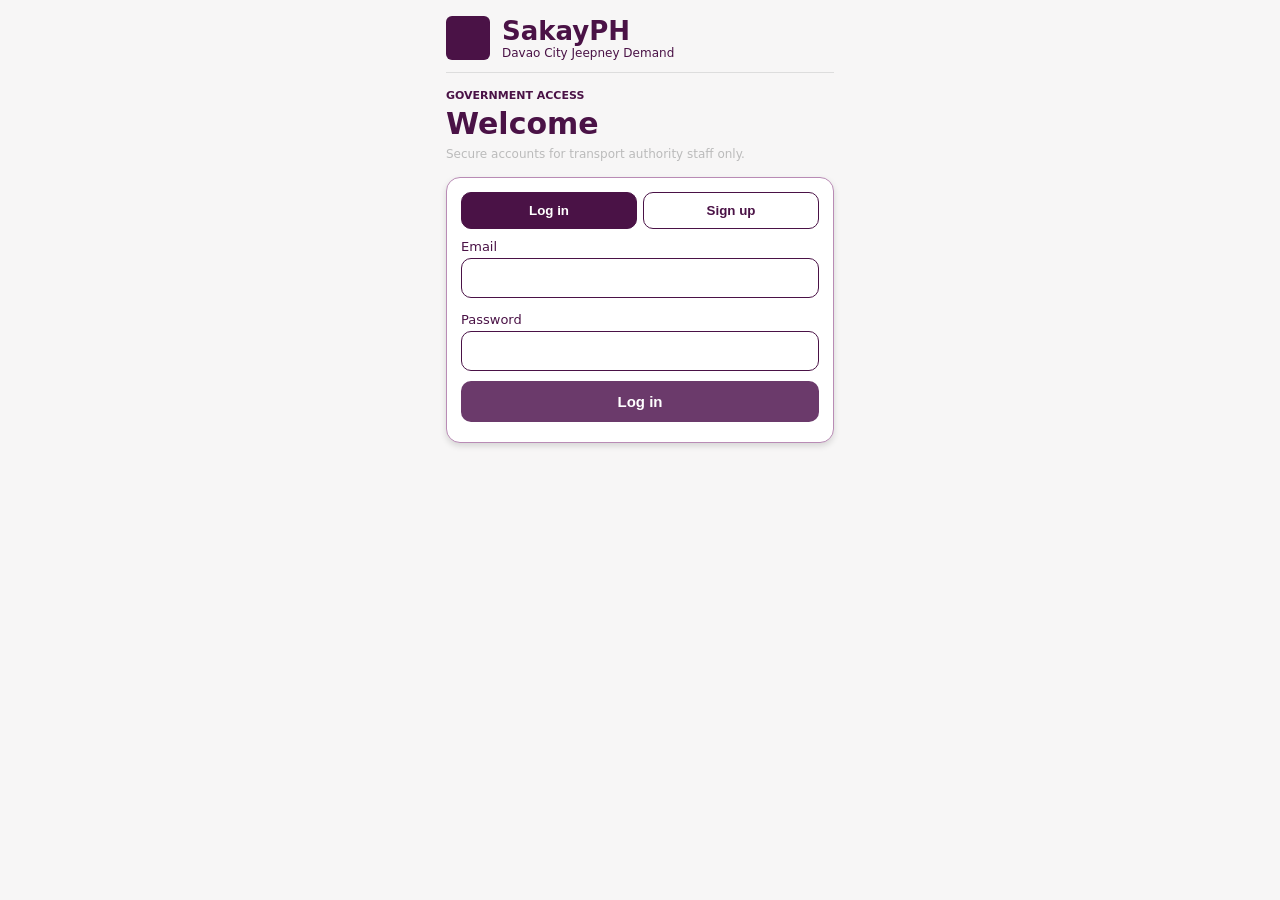
==== government/index.html @ 58566f7f "test 1" ====
<!DOCTYPE html>
<html lang="en">

<head>
 <meta charset="utf-8">
 <meta
         name="viewport"
         content="width=device-width,initial-scale=1"
 >

 <title>SakayPH Government</title>

 <link rel="stylesheet" href="../shared/base.css">
 <link rel="stylesheet" href="gov.css">
</head>

<body>

<div class="app">

 <div class="brand">

  <div class="logo-box">
   <!-- put <img src="logo.png"> here -->
  </div>

  <div>
   <h1>SakayPH</h1>
   <small>Davao City Jeepney Demand</small>
  </div>

 </div>

 <section id="auth">

  <div class="kicker">
   GOVERNMENT ACCESS
  </div>

  <h2 class="title">
   Welcome
  </h2>

  <p class="sub">
   Secure accounts for transport authority staff only.
  </p>

  <div class="card">

   <div class="tabs">
    <button
            id="tLogin"
            class="on"
    >
     Log in
    </button>

    <button id="tSign">
     Sign up
    </button>
   </div>

   <div
           id="signOnly"
           class="hidden"
   >
    <label>Full name</label>
    <input id="name">

    <label>Office / Agency</label>
    <input
            id="office"
            value="CTTMO Davao City"
    >
   </div>

   <label>Email</label>

   <input
           id="email"
           type="email"
   >

   <label>Password</label>

   <input
           id="pass"
           type="password"
   >

   <button
           class="btn"
           id="go"
   >
    Log in
   </button>

   <div
           class="note"
           id="aerr"
           style="color:#c00"
   ></div>

  </div>

 </section>

 <section
         id="dash"
         class="hidden"
 >

  <div class="kicker">
   DAVAO CITY - JEEPNEY ROUTES
  </div>

  <h2 class="title">
   Government Dashboard
  </h2>

  <p class="sub">
   Route Demand, commuter interest and confirmed boardings.
  </p>

  <div class="card">

   <h3>
    City Transport &amp; Traffic Management Office
   </h3>

   <div class="who">

    <select id="city">
     <option>Davao City (Pilot)</option>
    </select>

    <span class="pill">
                        Near-real-time
                    </span>

   </div>

   <p
           class="sub"
           id="meta"
           style="margin:8px 0 0"
   ></p>

  </div>

  <div class="grid">

   <div class="card stat">

                    <span>
                        Total Searches Today
                    </span>

    <b id="sTotal">0</b>

    <small>
     All 5 pilot routes combined
    </small>

   </div>

   <div class="card stat">

                    <span>
                        Red-Alert Routes
                    </span>

    <b id="sRed">0</b>

    <small id="sRedN"></small>

   </div>

   <div class="card stat">

                    <span>
                        Busiest Route [10 MIN]
                    </span>

    <b
            id="sBusy"
            style="font-size:22px"
    >
     -
    </b>

    <small id="sBusyN"></small>

   </div>

   <div class="card stat">

                    <span>
                        Confirmed Boardings
                    </span>

    <b id="sBoard">0</b>

    <small>
     One-Tap confirmations
    </small>

   </div>

  </div>

  <div class="card">

   <h3>
    Route Demand
    <span class="pill gray">
                        LIVE 10-MINUTE
                    </span>
   </h3>

   <table>

    <thead>
    <tr>
     <th>ROUTE</th>
     <th>SEARCHES (10 MIN)</th>
     <th>DEMAND ALERT</th>
     <th>THIS HOUR</th>
    </tr>
    </thead>

    <tbody id="rows"></tbody>

   </table>

  </div>

  <div class="card">

   <label>ROUTE</label>

   <select id="fRoute"></select>

   <label>TIME OF DAY</label>

   <select id="fTime">

    <option value="8-20">
     All Day (8 AM - 8 PM)
    </option>

    <option value="8-12">
     Morning (8 AM - 12 PM)
    </option>

    <option value="12-17">
     Afternoon (12 - 5 PM)
    </option>

    <option value="17-20">
     Evening (5 - 8 PM)
    </option>

   </select>

   <p
           class="note"
           style="text-align:left;font-weight:400"
   >
    Filters apply to the searches-per-hour chart
   </p>

  </div>

  <div class="card">

   <h3 id="cTitle">
    Searches per hour
   </h3>

   <div id="chart"></div>

  </div>

  <button
          class="btn ghost"
          id="demo"
  >
   Load demo data
  </button>

  <button
          class="btn ghost"
          id="clear"
          style="margin-top:8px"
  >
   Clear data
  </button>

  <button
          class="btn"
          id="out"
          style="margin-top:8px"
  >
   Log out
  </button>

 </section>

</div>

<script src="../shared/data.js"></script>
<script src="gov.js"></script>

</body>

</html>
---- shared/base.css ----
:root{--p:#4a1246;--p2:#6b3a6b;--line:#b98bb5;--bg:#f7f6f6;--red:#ff4040;--amb:#e0a96d;--grn:#4caf50}
*{box-sizing:border-box}body{margin:0;background:var(--bg);font-family:Inter,system-ui,sans-serif;color:var(--p);display:flex;justify-content:center}
.app{width:100%;max-width:420px;padding:16px}
.brand{display:flex;gap:12px;align-items:center;padding-bottom:12px;border-bottom:1px solid #ddd}
.logo-box{width:44px;height:44px;border-radius:6px;background:var(--p);flex:none;overflow:hidden}
.logo-box img{width:100%;height:100%;object-fit:cover}
.brand h1{margin:0;font-size:26px}.brand small{display:block;font-size:12px}
.kicker{font-size:11px;font-weight:700;margin:16px 0 4px}
h2.title{margin:0;font-size:30px;font-weight:800}.sub{color:#bbb;font-size:12px;margin:6px 0 16px}
.card{background:#fff;border:1px solid var(--line);border-radius:14px;box-shadow:0 3px 6px #0002;padding:14px;margin-bottom:16px}
.card h3{margin:0 0 8px;font-size:18px}
input,select{width:100%;padding:11px;border:1px solid var(--p);border-radius:10px;font:inherit;font-size:14px;font-weight:600;color:var(--p);background:#fff;margin-bottom:10px}
label{font-size:13px;display:block;margin:4px 0}
.btn{width:100%;padding:12px;border:0;border-radius:10px;background:var(--p2);color:#fff;font-weight:700;font-size:15px;cursor:pointer}
.btn.ghost{background:#c0b6c5;color:var(--p)}.btn:disabled{opacity:.6}
.note{font-size:11px;text-align:center;font-weight:700;margin:6px 0}
.hidden{display:none!important}
---- government/gov.css ----
.tabs {
    display: flex;
    gap: 6px;
    margin-bottom: 10px;
}

.tabs button {
    flex: 1;
    padding: 10px;
    border: 1px solid var(--p);
    border-radius: 10px;
    background: #fff;
    color: var(--p);
    font-weight: 700;
    cursor: pointer;
}

.tabs .on {
    background: var(--p);
    color: #fff;
}

.who {
    display: flex;
    gap: 8px;
    align-items: center;
}

.who select {
    margin: 0;
}

.pill {
    background: var(--grn);
    color: #fff;
    border-radius: 99px;
    padding: 4px 10px;
    font-size: 11px;
    white-space: nowrap;
}

.pill.gray {
    background: #ddd;
    color: var(--p);
    float: right;
}

.grid {
    display: grid;
    grid-template-columns: 1fr 1fr;
    gap: 12px;
    margin-bottom: 16px;
}

.grid .card {
    margin: 0;
}

.stat span {
    font-size: 12px;
    font-weight: 700;
    display: block;
    color: #555;
}

.stat b {
    font-size: 34px;
    color: #888;
    display: block;
}

.stat small {
    font-size: 10px;
    color: #999;
}

table {
    width: 100%;
    border-collapse: collapse;
    font-size: 12px;
}

th {
    font-size: 10px;
    color: var(--p2);
    padding: 6px 2px;
}

td {
    padding: 9px 2px;
    border-top: 1px solid #eee;
    text-align: center;
}

td:first-child {
    text-align: left;
    font-weight: 700;
}

.tag {
    color: #fff;
    border-radius: 99px;
    padding: 3px 8px;
    font-size: 10px;
    font-weight: 700;
    white-space: nowrap;
}

.tag.High {
    background: var(--red);
}

.tag.Moderate {
    background: var(--amb);
}

.tag.Low {
    background: var(--grn);
}

#chart {
    display: flex;
    align-items: flex-end;
    gap: 3px;
    height: 200px;
    border-bottom: 1px solid #ccc;
    margin-bottom: 24px;
    padding-top: 16px;
}

#chart div {
    flex: 1;
    background: var(--p2);
    position: relative;
    border-radius: 3px 3px 0 0;
    min-height: 2px;
}

#chart i {
    position: absolute;
    top: -14px;
    width: 100%;
    text-align: center;
    font-size: 9px;
    font-style: normal;
}

#chart u {
    position: absolute;
    bottom: -16px;
    width: 100%;
    text-align: center;
    font-size: 8px;
    text-decoration: none;
}
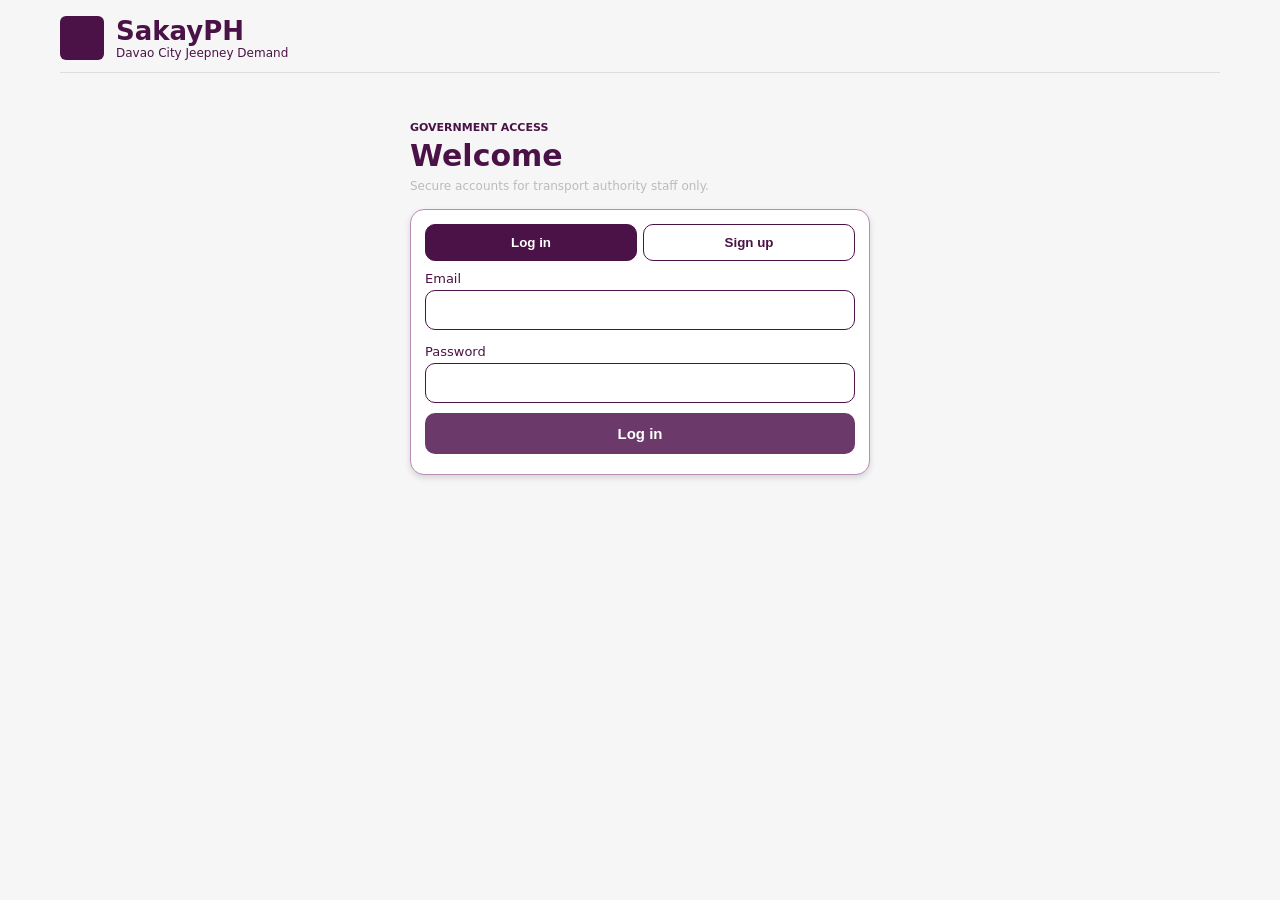
==== commit 3650263b: "change" ====
--- a/government/index.html
+++ b/government/index.html
@@ -2,310 +2,191 @@
 <html lang="en">
 
 <head>
- <meta charset="utf-8">
- <meta
-         name="viewport"
-         content="width=device-width,initial-scale=1"
- >
+    <meta charset="utf-8">
+    <meta name="viewport" content="width=device-width,initial-scale=1">
 
- <title>SakayPH Government</title>
+    <title>SakayPH Government</title>
 
- <link rel="stylesheet" href="../shared/base.css">
- <link rel="stylesheet" href="gov.css">
+    <link rel="stylesheet" href="../shared/base.css">
+    <link rel="stylesheet" href="gov.css">
 </head>
 
 <body>
 
 <div class="app">
 
- <div class="brand">
+    <div class="brand">
 
-  <div class="logo-box">
-   <!-- put <img src="logo.png"> here -->
-  </div>
+        <div class="logo-box">
+            <!-- put <img src="logo.png"> here -->
+        </div>
 
-  <div>
-   <h1>SakayPH</h1>
-   <small>Davao City Jeepney Demand</small>
-  </div>
+        <div>
+            <h1>SakayPH</h1>
+            <small>Davao City Jeepney Demand</small>
+        </div>
 
- </div>
+    </div>
 
- <section id="auth">
+    <section id="auth">
 
-  <div class="kicker">
-   GOVERNMENT ACCESS
-  </div>
+        <div class="kicker">GOVERNMENT ACCESS</div>
 
-  <h2 class="title">
-   Welcome
-  </h2>
+        <h2 class="title">Welcome</h2>
 
-  <p class="sub">
-   Secure accounts for transport authority staff only.
-  </p>
+        <p class="sub">Secure accounts for transport authority staff only.</p>
 
-  <div class="card">
+        <div class="card">
 
-   <div class="tabs">
-    <button
-            id="tLogin"
-            class="on"
-    >
-     Log in
-    </button>
+            <div class="tabs">
+                <button id="tLogin" class="on">Log in</button>
+                <button id="tSign">Sign up</button>
+            </div>
 
-    <button id="tSign">
-     Sign up
-    </button>
-   </div>
+            <div id="signOnly" class="hidden">
+                <label>Full name</label>
+                <input id="name">
 
-   <div
-           id="signOnly"
-           class="hidden"
-   >
-    <label>Full name</label>
-    <input id="name">
+                <label>Office / Agency</label>
+                <input id="office" value="CTTMO Davao City">
+            </div>
 
-    <label>Office / Agency</label>
-    <input
-            id="office"
-            value="CTTMO Davao City"
-    >
-   </div>
+            <label>Email</label>
+            <input id="email" type="email">
 
-   <label>Email</label>
+            <label>Password</label>
+            <input id="pass" type="password">
 
-   <input
-           id="email"
-           type="email"
-   >
+            <button class="btn" id="go">Log in</button>
 
-   <label>Password</label>
+            <div class="note" id="aerr" style="color:#c00"></div>
 
-   <input
-           id="pass"
-           type="password"
-   >
+        </div>
 
-   <button
-           class="btn"
-           id="go"
-   >
-    Log in
-   </button>
+    </section>
 
-   <div
-           class="note"
-           id="aerr"
-           style="color:#c00"
-   ></div>
+    <section id="dash" class="hidden">
 
-  </div>
+        <div class="dash-head">
 
- </section>
+            <div class="kicker">DAVAO CITY - JEEPNEY ROUTES</div>
 
- <section
-         id="dash"
-         class="hidden"
- >
+            <h2 class="title">Government Dashboard</h2>
 
-  <div class="kicker">
-   DAVAO CITY - JEEPNEY ROUTES
-  </div>
+            <p class="sub">Route Demand, commuter interest and confirmed boardings.</p>
 
-  <h2 class="title">
-   Government Dashboard
-  </h2>
+        </div>
 
-  <p class="sub">
-   Route Demand, commuter interest and confirmed boardings.
-  </p>
+        <div class="card org">
 
-  <div class="card">
+            <h3>City Transport &amp; Traffic Management Office</h3>
 
-   <h3>
-    City Transport &amp; Traffic Management Office
-   </h3>
+            <div class="who">
 
-   <div class="who">
+                <select id="city">
+                    <option>Davao City (Pilot)</option>
+                </select>
 
-    <select id="city">
-     <option>Davao City (Pilot)</option>
-    </select>
+                <span class="pill">Near-real-time</span>
 
-    <span class="pill">
-                        Near-real-time
-                    </span>
+            </div>
 
-   </div>
+            <p class="sub" id="meta" style="margin:8px 0 0"></p>
 
-   <p
-           class="sub"
-           id="meta"
-           style="margin:8px 0 0"
-   ></p>
+        </div>
 
-  </div>
+        <div class="grid">
 
-  <div class="grid">
+            <div class="card stat">
+                <span>Total Searches Today</span>
+                <b id="sTotal">0</b>
+                <small>All routes combined</small>
+            </div>
 
-   <div class="card stat">
+            <div class="card stat">
+                <span>Red-Alert Routes</span>
+                <b id="sRed">0</b>
+                <small id="sRedN"></small>
+            </div>
 
-                    <span>
-                        Total Searches Today
-                    </span>
+            <div class="card stat">
+                <span>Busiest Route [10 MIN]</span>
+                <b id="sBusy" style="font-size:18px;line-height:1.3;margin:6px 0">-</b>
+                <small id="sBusyN"></small>
+            </div>
 
-    <b id="sTotal">0</b>
+            <div class="card stat">
+                <span>Confirmed Boardings</span>
+                <b id="sBoard">0</b>
+                <small>One-Tap confirmations</small>
+            </div>
 
-    <small>
-     All 5 pilot routes combined
-    </small>
+        </div>
 
-   </div>
+        <div class="card demand">
 
-   <div class="card stat">
+            <h3>
+                Route Demand
+                <span class="pill gray">LIVE 10-MINUTE</span>
+            </h3>
 
-                    <span>
-                        Red-Alert Routes
-                    </span>
+            <div class="tbl">
+                <table>
 
-    <b id="sRed">0</b>
+                    <thead>
+                    <tr>
+                        <th>ROUTE</th>
+                        <th>SEARCHES (10 MIN)</th>
+                        <th>DEMAND ALERT</th>
+                        <th>THIS HOUR</th>
+                    </tr>
+                    </thead>
 
-    <small id="sRedN"></small>
+                    <tbody id="rows"></tbody>
 
-   </div>
+                </table>
+            </div>
 
-   <div class="card stat">
+        </div>
 
-                    <span>
-                        Busiest Route [10 MIN]
-                    </span>
+        <div class="side">
 
-    <b
-            id="sBusy"
-            style="font-size:22px"
-    >
-     -
-    </b>
+            <div class="card">
 
-    <small id="sBusyN"></small>
+                <label>ROUTE</label>
+                <select id="fRoute"></select>
 
-   </div>
+                <label>TIME OF DAY</label>
+                <select id="fTime">
+                    <option value="8-20">All Day (8 AM - 8 PM)</option>
+                    <option value="8-12">Morning (8 AM - 12 PM)</option>
+                    <option value="12-17">Afternoon (12 - 5 PM)</option>
+                    <option value="17-20">Evening (5 - 8 PM)</option>
+                </select>
 
-   <div class="card stat">
+                <p class="note" style="text-align:left;font-weight:400">
+                    Filters apply to the searches-per-hour chart
+                </p>
 
-                    <span>
-                        Confirmed Boardings
-                    </span>
+            </div>
 
-    <b id="sBoard">0</b>
+            <div class="card">
 
-    <small>
-     One-Tap confirmations
-    </small>
+                <h3 id="cTitle">Searches per hour</h3>
 
-   </div>
+                <div id="chart"></div>
 
-  </div>
+            </div>
 
-  <div class="card">
+        </div>
 
-   <h3>
-    Route Demand
-    <span class="pill gray">
-                        LIVE 10-MINUTE
-                    </span>
-   </h3>
+        <div class="actions">
+            <button class="btn ghost" id="demo">Load demo data</button>
+            <button class="btn ghost" id="clear">Clear data</button>
+            <button class="btn" id="out">Log out</button>
+        </div>
 
-   <table>
-
-    <thead>
-    <tr>
-     <th>ROUTE</th>
-     <th>SEARCHES (10 MIN)</th>
-     <th>DEMAND ALERT</th>
-     <th>THIS HOUR</th>
-    </tr>
-    </thead>
-
-    <tbody id="rows"></tbody>
-
-   </table>
-
-  </div>
-
-  <div class="card">
-
-   <label>ROUTE</label>
-
-   <select id="fRoute"></select>
-
-   <label>TIME OF DAY</label>
-
-   <select id="fTime">
-
-    <option value="8-20">
-     All Day (8 AM - 8 PM)
-    </option>
-
-    <option value="8-12">
-     Morning (8 AM - 12 PM)
-    </option>
-
-    <option value="12-17">
-     Afternoon (12 - 5 PM)
-    </option>
-
-    <option value="17-20">
-     Evening (5 - 8 PM)
-    </option>
-
-   </select>
-
-   <p
-           class="note"
-           style="text-align:left;font-weight:400"
-   >
-    Filters apply to the searches-per-hour chart
-   </p>
-
-  </div>
-
-  <div class="card">
-
-   <h3 id="cTitle">
-    Searches per hour
-   </h3>
-
-   <div id="chart"></div>
-
-  </div>
-
-  <button
-          class="btn ghost"
-          id="demo"
-  >
-   Load demo data
-  </button>
-
-  <button
-          class="btn ghost"
-          id="clear"
-          style="margin-top:8px"
-  >
-   Clear data
-  </button>
-
-  <button
-          class="btn"
-          id="out"
-          style="margin-top:8px"
-  >
-   Log out
-  </button>
-
- </section>
+    </section>
 
 </div>
 
--- a/shared/base.css
+++ b/shared/base.css
@@ -1,17 +1,145 @@
-:root{--p:#4a1246;--p2:#6b3a6b;--line:#b98bb5;--bg:#f7f6f6;--red:#ff4040;--amb:#e0a96d;--grn:#4caf50}
-*{box-sizing:border-box}body{margin:0;background:var(--bg);font-family:Inter,system-ui,sans-serif;color:var(--p);display:flex;justify-content:center}
-.app{width:100%;max-width:420px;padding:16px}
-.brand{display:flex;gap:12px;align-items:center;padding-bottom:12px;border-bottom:1px solid #ddd}
-.logo-box{width:44px;height:44px;border-radius:6px;background:var(--p);flex:none;overflow:hidden}
-.logo-box img{width:100%;height:100%;object-fit:cover}
-.brand h1{margin:0;font-size:26px}.brand small{display:block;font-size:12px}
-.kicker{font-size:11px;font-weight:700;margin:16px 0 4px}
-h2.title{margin:0;font-size:30px;font-weight:800}.sub{color:#bbb;font-size:12px;margin:6px 0 16px}
-.card{background:#fff;border:1px solid var(--line);border-radius:14px;box-shadow:0 3px 6px #0002;padding:14px;margin-bottom:16px}
-.card h3{margin:0 0 8px;font-size:18px}
-input,select{width:100%;padding:11px;border:1px solid var(--p);border-radius:10px;font:inherit;font-size:14px;font-weight:600;color:var(--p);background:#fff;margin-bottom:10px}
-label{font-size:13px;display:block;margin:4px 0}
-.btn{width:100%;padding:12px;border:0;border-radius:10px;background:var(--p2);color:#fff;font-weight:700;font-size:15px;cursor:pointer}
-.btn.ghost{background:#c0b6c5;color:var(--p)}.btn:disabled{opacity:.6}
-.note{font-size:11px;text-align:center;font-weight:700;margin:6px 0}
-.hidden{display:none!important}
+:root {
+    --p: #4a1246;
+    --p2: #6b3a6b;
+    --line: #b98bb5;
+    --bg: #f7f6f6;
+    --red: #ff4040;
+    --amb: #e0a96d;
+    --grn: #4caf50;
+}
+
+* {
+    box-sizing: border-box;
+}
+
+body {
+    margin: 0;
+    background: var(--bg);
+    font-family: Inter, system-ui, sans-serif;
+    color: var(--p);
+    display: flex;
+    justify-content: center;
+}
+
+.app {
+    width: 100%;
+    max-width: 420px;
+    padding: 16px;
+}
+
+.brand {
+    display: flex;
+    gap: 12px;
+    align-items: center;
+    padding-bottom: 12px;
+    border-bottom: 1px solid #ddd;
+}
+
+.logo-box {
+    width: 44px;
+    height: 44px;
+    border-radius: 6px;
+    background: var(--p);
+    flex: none;
+    overflow: hidden;
+}
+
+.logo-box img {
+    width: 100%;
+    height: 100%;
+    object-fit: cover;
+}
+
+.brand h1 {
+    margin: 0;
+    font-size: 26px;
+}
+
+.brand small {
+    display: block;
+    font-size: 12px;
+}
+
+.kicker {
+    font-size: 11px;
+    font-weight: 700;
+    margin: 16px 0 4px;
+}
+
+h2.title {
+    margin: 0;
+    font-size: 30px;
+    font-weight: 800;
+}
+
+.sub {
+    color: #bbb;
+    font-size: 12px;
+    margin: 6px 0 16px;
+}
+
+.card {
+    background: #fff;
+    border: 1px solid var(--line);
+    border-radius: 14px;
+    box-shadow: 0 3px 6px #0002;
+    padding: 14px;
+    margin-bottom: 16px;
+}
+
+.card h3 {
+    margin: 0 0 8px;
+    font-size: 18px;
+}
+
+input,
+select {
+    width: 100%;
+    padding: 11px;
+    border: 1px solid var(--p);
+    border-radius: 10px;
+    font: inherit;
+    font-size: 14px;
+    font-weight: 600;
+    color: var(--p);
+    background: #fff;
+    margin-bottom: 10px;
+}
+
+label {
+    font-size: 13px;
+    display: block;
+    margin: 4px 0;
+}
+
+.btn {
+    width: 100%;
+    padding: 12px;
+    border: 0;
+    border-radius: 10px;
+    background: var(--p2);
+    color: #fff;
+    font-weight: 700;
+    font-size: 15px;
+    cursor: pointer;
+}
+
+.btn.ghost {
+    background: #c0b6c5;
+    color: var(--p);
+}
+
+.btn:disabled {
+    opacity: 0.6;
+}
+
+.note {
+    font-size: 11px;
+    text-align: center;
+    font-weight: 700;
+    margin: 6px 0;
+}
+
+.hidden {
+    display: none !important;
+}
--- a/government/gov.css
+++ b/government/gov.css
@@ -152,4 +152,248 @@
     text-align: center;
     font-size: 8px;
     text-decoration: none;
+}
+
+/* ==========================================================
+   Layout helpers (apply at every width)
+   ========================================================== */
+
+.actions .btn {
+    margin-top: 8px;
+}
+
+.side .card {
+    margin-bottom: 16px;
+}
+
+.side .card:last-child {
+    margin-bottom: 0;
+}
+
+
+/* ==========================================================
+   Tablet  (720px and up)
+   ========================================================== */
+
+@media (min-width: 720px) {
+    .app {
+        max-width: 720px;
+        margin-left: auto;
+        margin-right: auto;
+    }
+
+    #auth {
+        max-width: 440px;
+        margin-left: auto;
+        margin-right: auto;
+    }
+
+    .grid {
+        grid-template-columns: repeat(4, 1fr);
+    }
+}
+
+
+/* ==========================================================
+   Desktop  (1024px and up)
+   ========================================================== */
+
+@media (min-width: 1024px) {
+
+    /* Widen the page shell */
+    .app {
+        width: 100%;
+        max-width: 1240px;
+        margin-left: auto;
+        margin-right: auto;
+        padding-left: 40px;
+        padding-right: 40px;
+        box-sizing: border-box;
+        box-shadow: none;
+        border-radius: 0;
+    }
+
+    /* Login: keep the form a readable width, centred */
+    #auth {
+        max-width: 460px;
+        margin: 48px auto 0;
+    }
+
+    /* Dashboard: two-column page grid.
+       :not(.hidden) so the .hidden toggle still works */
+    #dash:not(.hidden) {
+        display: grid;
+        grid-template-columns: minmax(0, 1.5fr) minmax(0, 1fr);
+        grid-template-areas:
+            "head    org"
+            "stats   stats"
+            "demand  side"
+            "actions actions";
+        column-gap: 24px;
+        row-gap: 24px;
+        align-items: start;
+    }
+
+    #dash .card {
+        margin: 0;
+    }
+
+    .dash-head {
+        grid-area: head;
+        align-self: end;
+    }
+
+    .org {
+        grid-area: org;
+    }
+
+    .grid {
+        grid-area: stats;
+        grid-template-columns: repeat(4, 1fr);
+        gap: 20px;
+        margin: 0;
+    }
+
+    .demand {
+        grid-area: demand;
+    }
+
+    .side {
+        grid-area: side;
+        display: flex;
+        flex-direction: column;
+        gap: 24px;
+    }
+
+    .side .card {
+        margin: 0;
+    }
+
+    .actions {
+        grid-area: actions;
+        display: flex;
+        justify-content: flex-end;
+        gap: 12px;
+    }
+
+    .actions .btn {
+        width: auto;
+        margin: 0;
+        padding-left: 28px;
+        padding-right: 28px;
+    }
+
+    /* Roomier stat cards */
+    .stat span {
+        font-size: 13px;
+    }
+
+    .stat b {
+        font-size: 42px;
+        line-height: 1.15;
+        margin: 4px 0;
+    }
+
+    .stat small {
+        font-size: 12px;
+    }
+
+    /* Larger, easier-to-scan table */
+    table {
+        font-size: 14px;
+    }
+
+    th {
+        font-size: 11px;
+        padding: 10px 6px;
+    }
+
+    td {
+        padding: 13px 6px;
+    }
+
+    .tag {
+        font-size: 11px;
+        padding: 4px 12px;
+    }
+
+    /* Taller chart with more breathing room between bars */
+    #chart {
+        height: 260px;
+        gap: 8px;
+    }
+
+    #chart i {
+        font-size: 11px;
+        top: -16px;
+    }
+
+    #chart u {
+        font-size: 10px;
+        bottom: -18px;
+    }
+
+    /* Hover + keyboard affordances for mouse/keyboard users */
+    .tabs button:hover:not(.on),
+    .btn:hover {
+        filter: brightness(0.95);
+    }
+
+    #chart div:hover {
+        filter: brightness(1.15);
+    }
+
+    tbody tr:hover td {
+        background: #f6f8fb;
+    }
+
+    button:focus-visible,
+    select:focus-visible,
+    input:focus-visible {
+        outline: 2px solid var(--p2);
+        outline-offset: 2px;
+    }
+}
+
+
+/* ==========================================================
+   Large desktop  (1440px and up)
+   ========================================================== */
+
+@media (min-width: 1440px) {
+    .app {
+        max-width: 1360px;
+    }
+
+    #dash:not(.hidden) {
+        grid-template-columns: minmax(0, 1.6fr) minmax(0, 1fr);
+    }
+
+    #chart {
+        height: 300px;
+    }
+}
+
+
+/* ==========================================================
+   Scrollable route table (all routes)
+   ========================================================== */
+
+.tbl {
+    max-height: 420px;
+    overflow-y: auto;
+}
+
+.tbl thead th {
+    position: sticky;
+    top: 0;
+    background: #fff;
+    z-index: 1;
+    box-shadow: 0 1px 0 #eee;
+}
+
+@media (min-width: 1024px) {
+    .tbl {
+        max-height: 640px;
+    }
 }
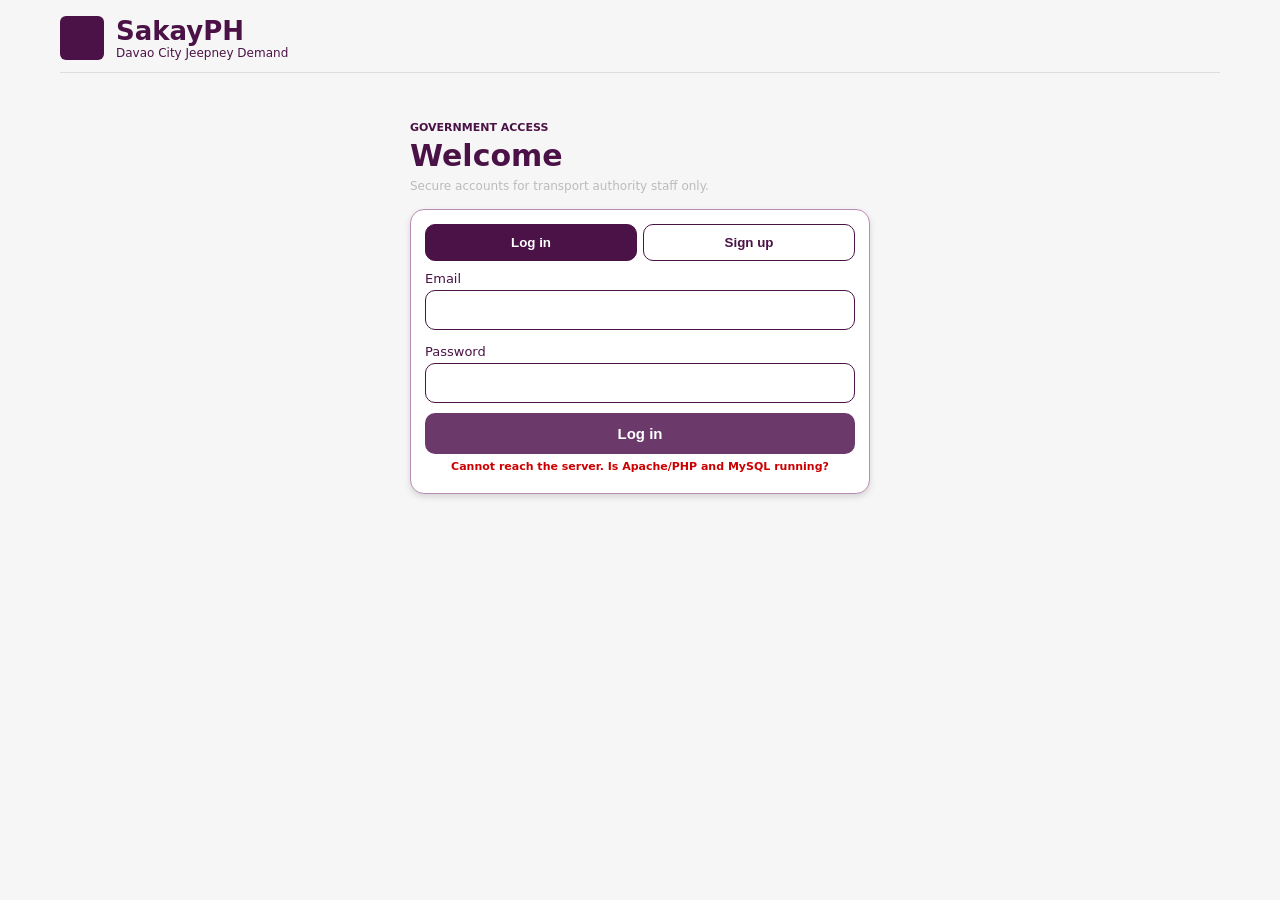
==== commit 33af07c1: "change" ====
--- a/government/index.html
+++ b/government/index.html
@@ -49,6 +49,9 @@
 
                 <label>Office / Agency</label>
                 <input id="office" value="CTTMO Davao City">
+
+                <label>Invite code</label>
+                <input id="invite" autocomplete="off">
             </div>
 
             <label>Email</label>
